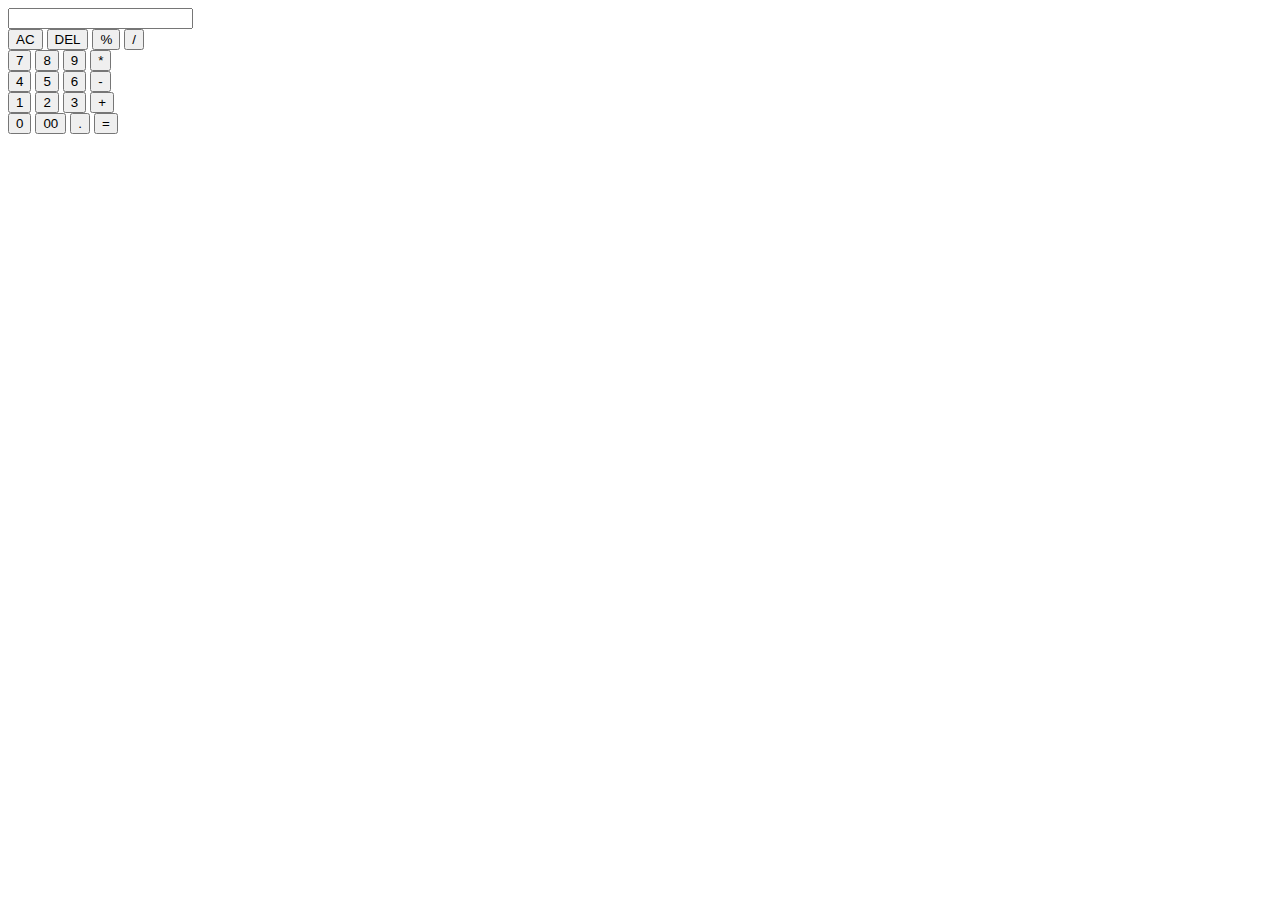
==== index.html @ d144459f "Update and rename CalcUi.html to index.html" ====
<!DOCTYPE html>
<!-- Created By CodingLab - www.codinglabweb.com -->
<html lang="en" dir="ltr">
  <head>
    <meta charset="UTF-8">
     <title> Calculator </title>
    <link rel="stylesheet" href="style.css">
   </head>
<body>
<div class="bubbles">
  <span class="one"></span>
  <span class="two"></span>
  <span class="three"></span>
  <span class="four"></span>
  <span class="five"></span>
  <span class="six"></span>
  <span class="seven"></span>
  <span class="seven"></span>
</div>
<div class="bubbles">
  <span class="one"></span>
  <span class="two"></span>
  <span class="three"></span>
  <span class="four"></span>
  <span class="five"></span>
  <span class="six"></span>
  <span class="seven"></span>
  <span class="seven"></span>
</div>
<div class="bubbles">
  <span class="one"></span>
  <span class="two"></span>
  <span class="three"></span>
  <span class="four"></span>
  <span class="five"></span>
  <span class="six"></span>
  <span class="seven"></span>
  <span class="seven"></span>
</div>
<div class="bubbles">
  <span class="one"></span>
  <span class="two"></span>
  <span class="three"></span>
  <span class="four"></span>
  <span class="five"></span>
  <span class="six"></span>
  <span class="seven"></span>
  <span class="seven"></span>
</div>
 <div class="container">
   <form action="#" name="forms">
     <input type="text" name="answer">
     <div class="buttons">
       <input type="button" value="AC" onclick="forms.answer.value = ''">
       <input type="button" value="DEL" onclick="forms.answer.value = forms.answer.value.substr(0 , forms.answer.value.length -1)">
       <input type="button" value="%" onclick="forms.answer.value += '%'">
       <input type="button" value="/" onclick="forms.answer.value += '/'">
     </div>
     <div class="buttons">
       <input type="button" value="7" onclick="forms.answer.value += '7'">
       <input type="button" value="8" onclick="forms.answer.value += '8'">
       <input type="button" value="9" onclick="forms.answer.value += '9'">
       <input type="button" value="*" onclick="forms.answer.value += '*'">
     </div>
     <div class="buttons">
       <input type="button" value="4" onclick="forms.answer.value += '4'">
       <input type="button" value="5" onclick="forms.answer.value += '5'">
       <input type="button" value="6" onclick="forms.answer.value += '6'">
       <input type="button" value="-" onclick="forms.answer.value += '-'">
     </div>
     <div class="buttons">
       <input type="button" value="1" onclick="forms.answer.value += '1'">
       <input type="button" value="2" onclick="forms.answer.value += '2'">
       <input type="button" value="3" onclick="forms.answer.value += '3'">
       <input type="button" value="+" onclick="forms.answer.value += '+'">
     </div>
     <div class="buttons">
       <input type="button" value="0"  onclick="forms.answer.value += '0'">
       <input type="button" value="00" onclick="forms.answer.value += '00'">
       <input type="button" value="." onclick="forms.answer.value += '.'">
       <input type="button" value="=" onclick="forms.answer.value = eval(forms.answer.value)">
     </div>
   </form>
 </div>
</body>
</html>
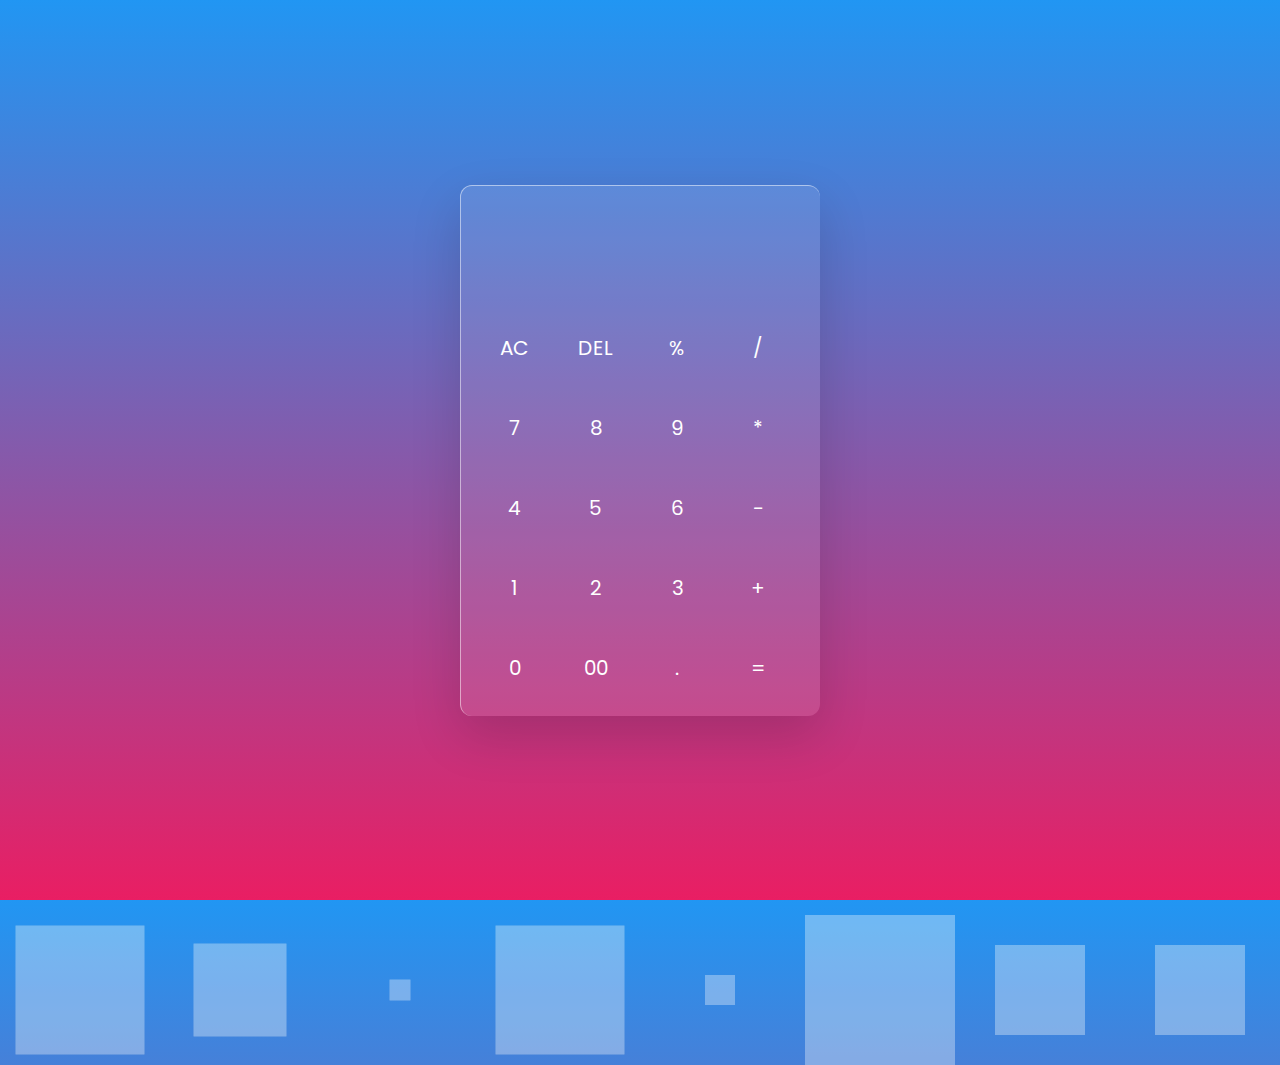
==== commit 55782406: "Update index.html" ====
--- a/index.html
+++ b/index.html
@@ -1,5 +1,4 @@
 <!DOCTYPE html>
-<!-- Created By CodingLab - www.codinglabweb.com -->
 <html lang="en" dir="ltr">
   <head>
     <meta charset="UTF-8">
--- a/style.css
+++ b/style.css
@@ -0,0 +1,142 @@
+@import url('https://fonts.googleapis.com/css2?family=Poppins:wght@200;300;400;500;600;700&display=swap');
+*{
+  margin: 0;
+  padding: 0;
+  box-sizing: border-box;
+  font-family: 'Poppins',sans-serif;
+}
+body{
+  height: 100vh;
+  width: 100%;
+  overflow: hidden;
+  display: flex;
+  justify-content: center;
+  align-items: center;
+  background: linear-gradient(#2196f3 , #e91e63);
+}
+.bubbles{
+  position: absolute;
+  bottom: -120px;
+  display: flex;
+  flex-wrap: wrap;
+  margin-top: 70px;
+  width: 100%;
+  justify-content: space-around;
+}
+.bubbles span{
+  height: 60px;
+  width: 60px;
+  background: rgba(255, 255, 255, 0.1);
+  animation: move 10s linear infinite;
+  position: relative;
+  overflow: hidden;
+}
+@keyframes move {
+  100%{
+    transform: translateY(-100vh);
+  }
+}
+.bubbles span.one{
+  animation-delay: 2.2s;
+  transform: scale(2.15)
+}
+.bubbles span.two{
+  animation-delay: 3.5s;
+  transform: scale(1.55)
+}
+.bubbles span.three{
+  animation-delay: 0.2s;
+  transform: scale(0.35)
+}
+.bubbles span.four{
+  animation-delay: 6s;
+  transform: scale(2.15)
+}
+.bubbles span.five{
+  animation-delay: 7s;
+  transform: scale(0.5)
+}
+.bubbles span.six{
+  animation-delay: 4s;
+  transform: scale(2.5)
+}
+.bubbles span.seven{
+  animation-delay: 3;
+  transform: scale(1.5)
+}
+.bubbles span:before{
+  content: '';
+  position: absolute;
+  left: 0;
+  top: 0;
+  height: 60px;
+  width: 40%;
+  transform: skew(45deg) translateX(150px);
+  background: rgba(255, 255, 255, 0.15);
+  animation: mirror 3s linear infinite;
+}
+@keyframes mirror {
+  100%{
+    transform: translateX(-450px);
+  }
+}
+.bubbles span.one:before{
+  animation-delay: 1.5s;
+}
+.bubbles span.two:before{
+  animation-delay: 3.5s;
+}
+.bubbles span.three:before{
+  animation-delay: 2.5s;
+}
+.bubbles span.four:before{
+  animation-delay: 7.5s;
+}
+.bubbles span.five:before{
+  animation-delay: 4.5s;
+}
+.bubbles span.six:before{
+  animation-delay: 0.5s;
+}
+.bubbles span.seven:before{
+  animation-delay: 6s;
+}
+.container{
+  z-index: 12;
+  width: 360px;
+  padding: 15px;
+  border-radius: 12px;
+  background: rgba(255, 255, 255, 0.1);
+  box-shadow: 0 20px 50px rgba(0, 0, 0, 0.15);
+  border-top: 1px solid rgba(255, 255, 255, 0.5);
+  border-left: 1px solid rgba(255, 255, 255, 0.5);
+}
+.container input[type="text"]{
+  width: 100%;
+  height: 100px;
+  margin: 0 3px;
+  outline: none;
+  border: none;
+  color: #fff;
+  font-size: 20px;
+  text-align: right;
+  padding-right: 10px;
+  pointer-events: none;
+  background: transparent;
+}
+.container input[type="button"]{
+  height: 65px;
+  color: #fff;
+  width: calc(100% / 4 - 5px);
+  background: transparent;
+  border-radius: 12px;
+  margin-top: 15px;
+  outline: none;
+  border: none;
+  font-size: 20px;
+  cursor: pointer;
+  transition: all 0.3s ease;
+}
+.container input[type="button"]:hover{
+  background: rgba(255, 255, 255, 0.1);
+}